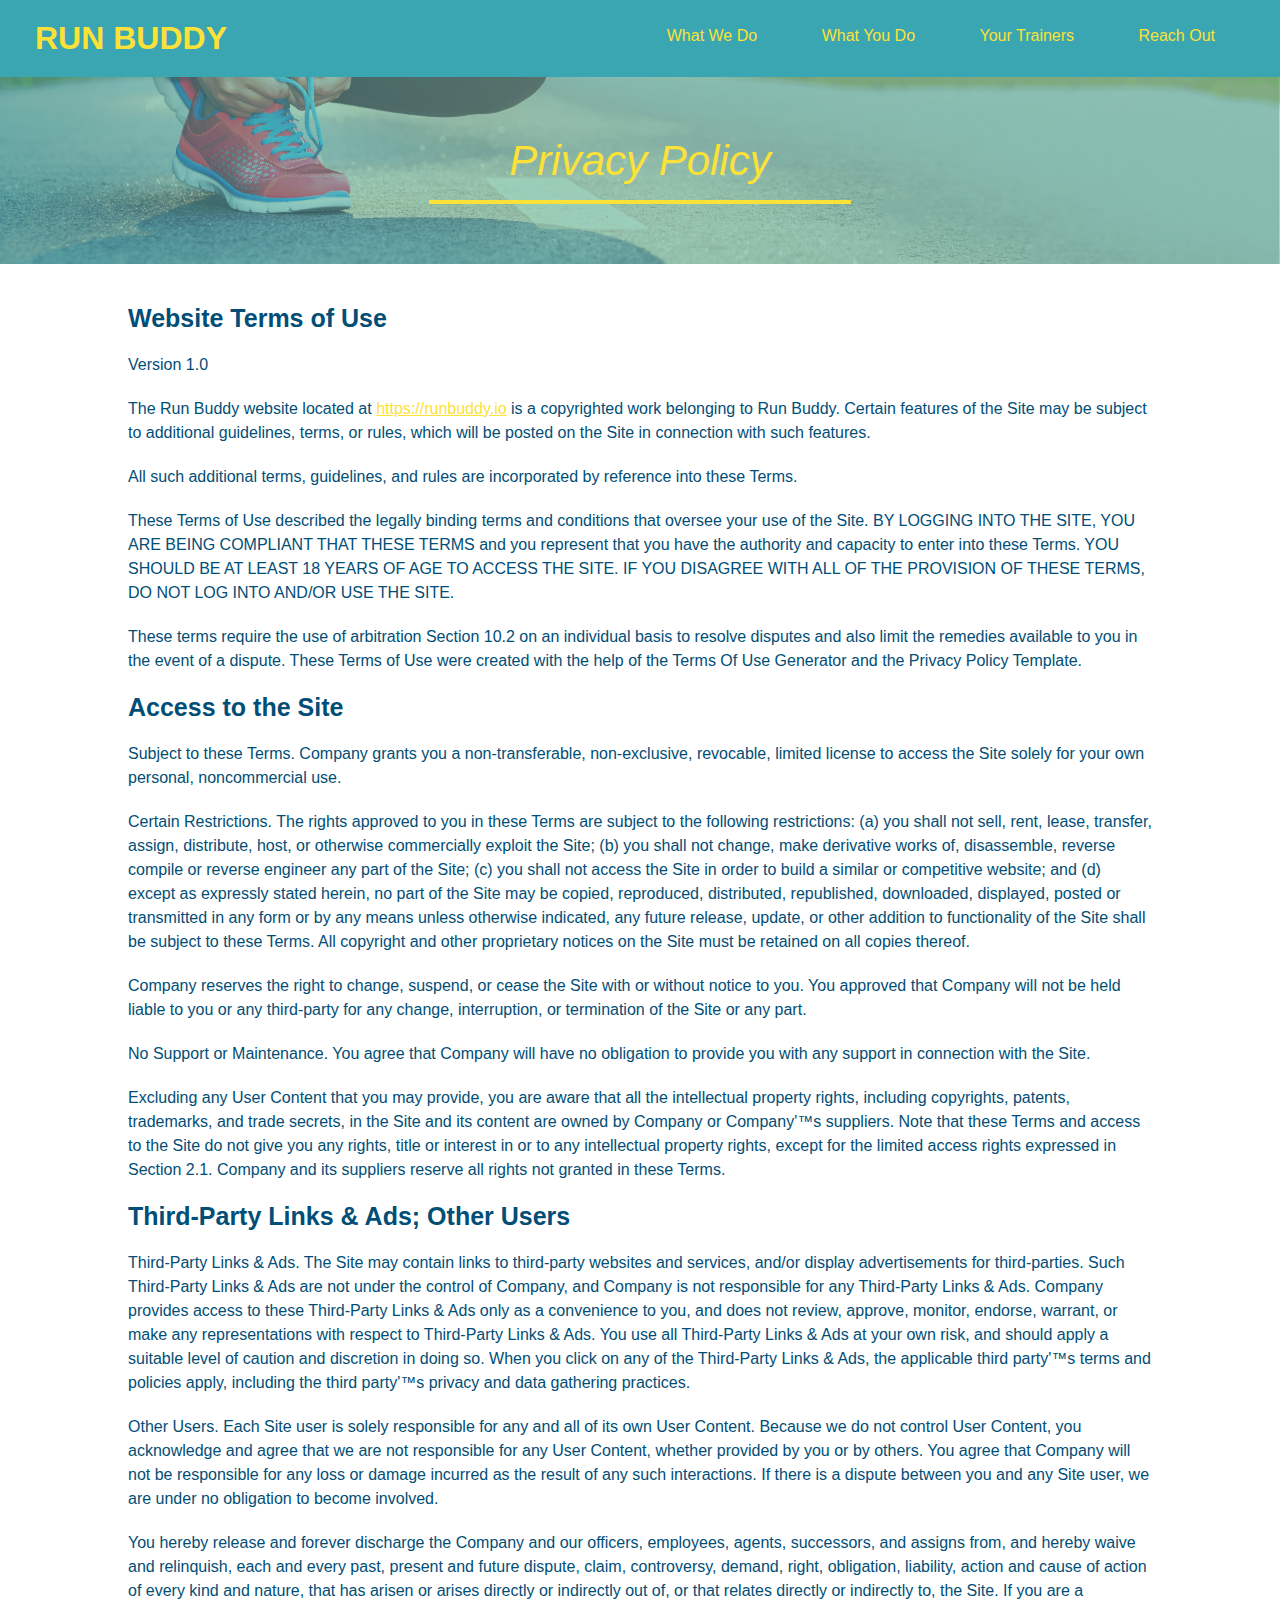
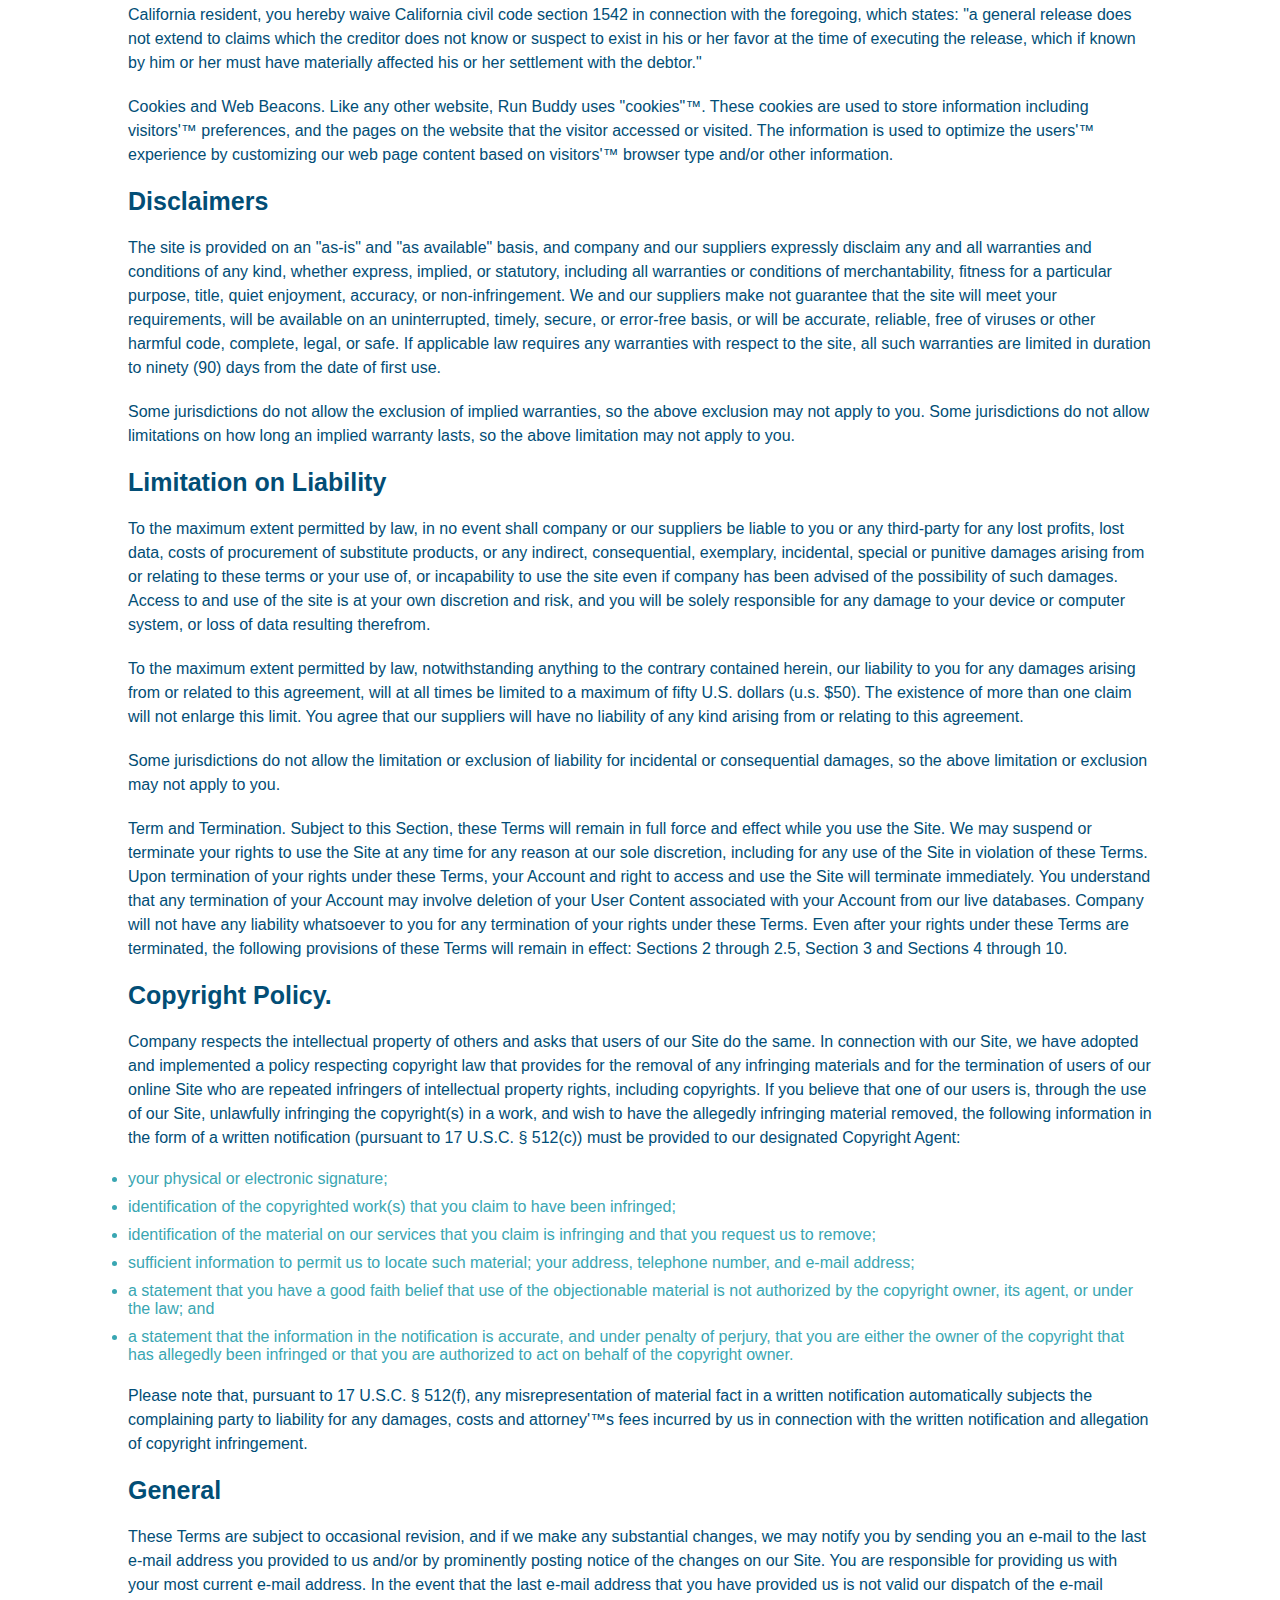
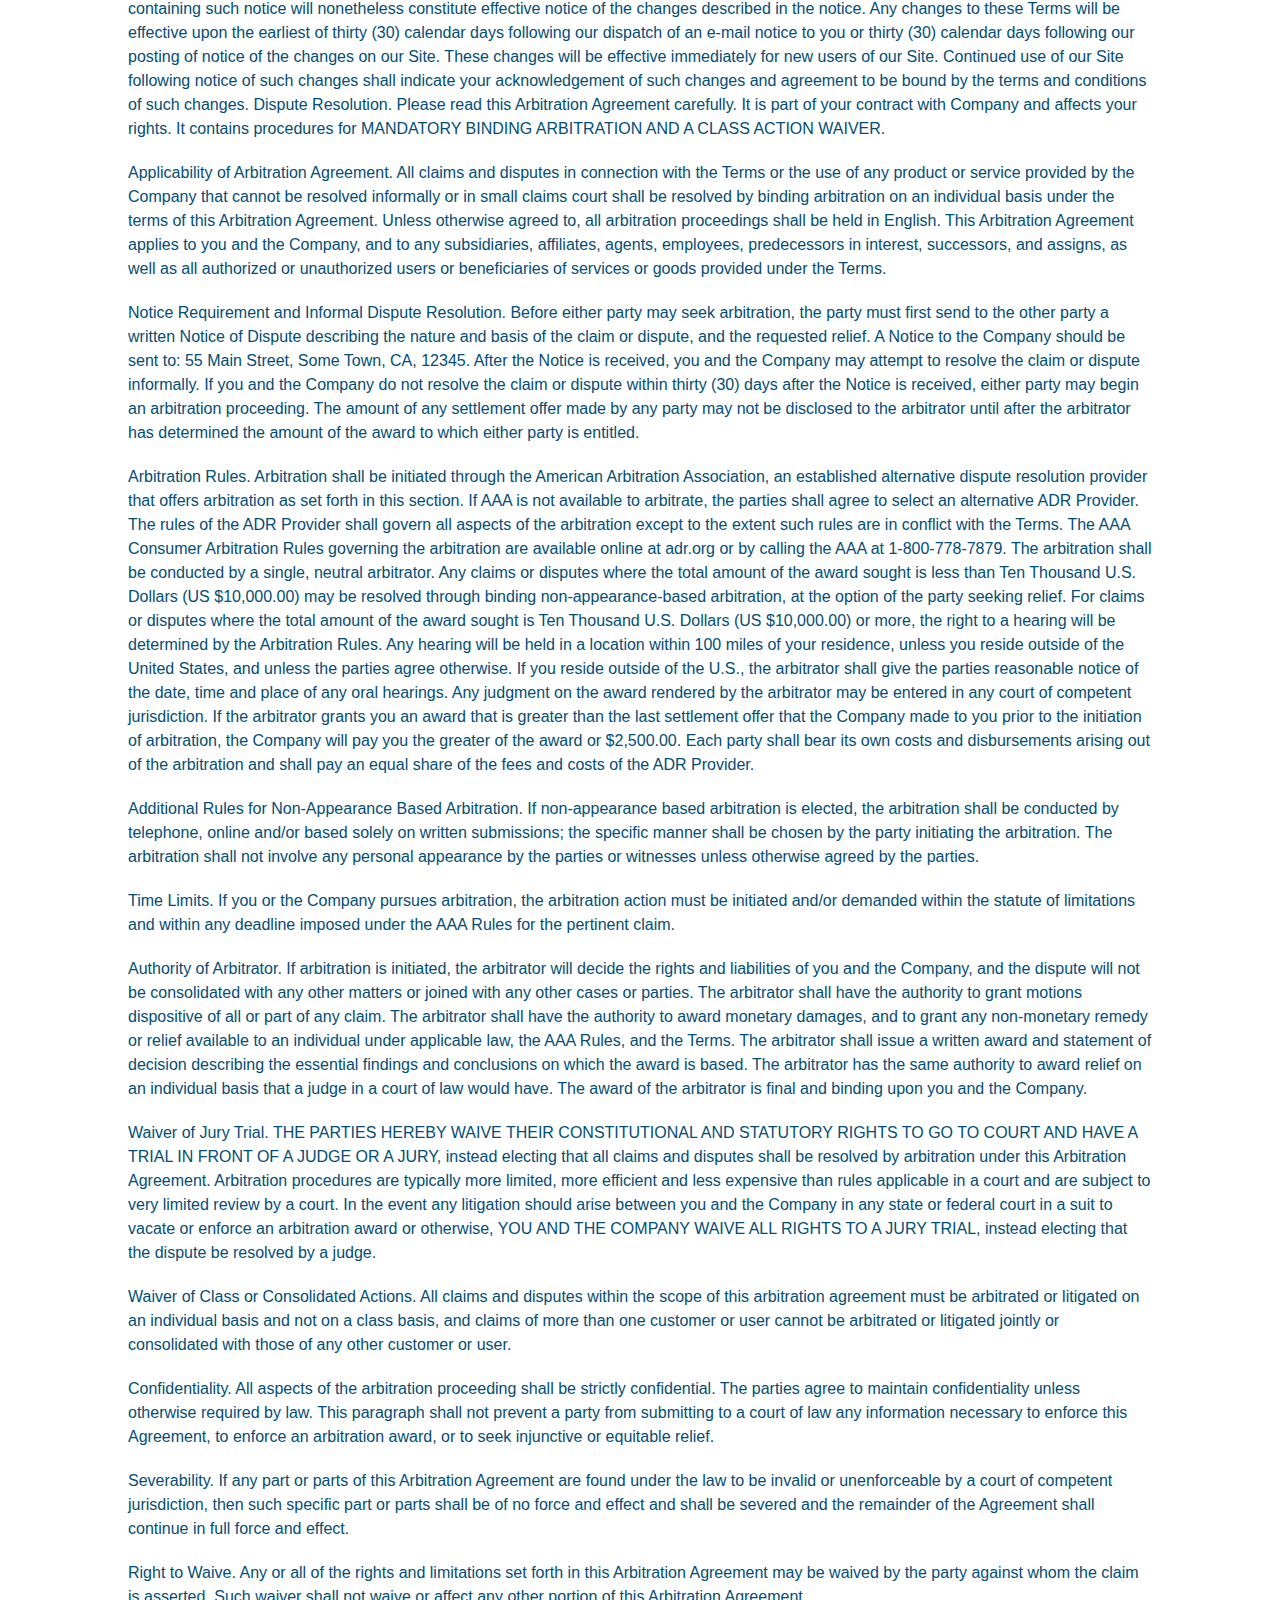
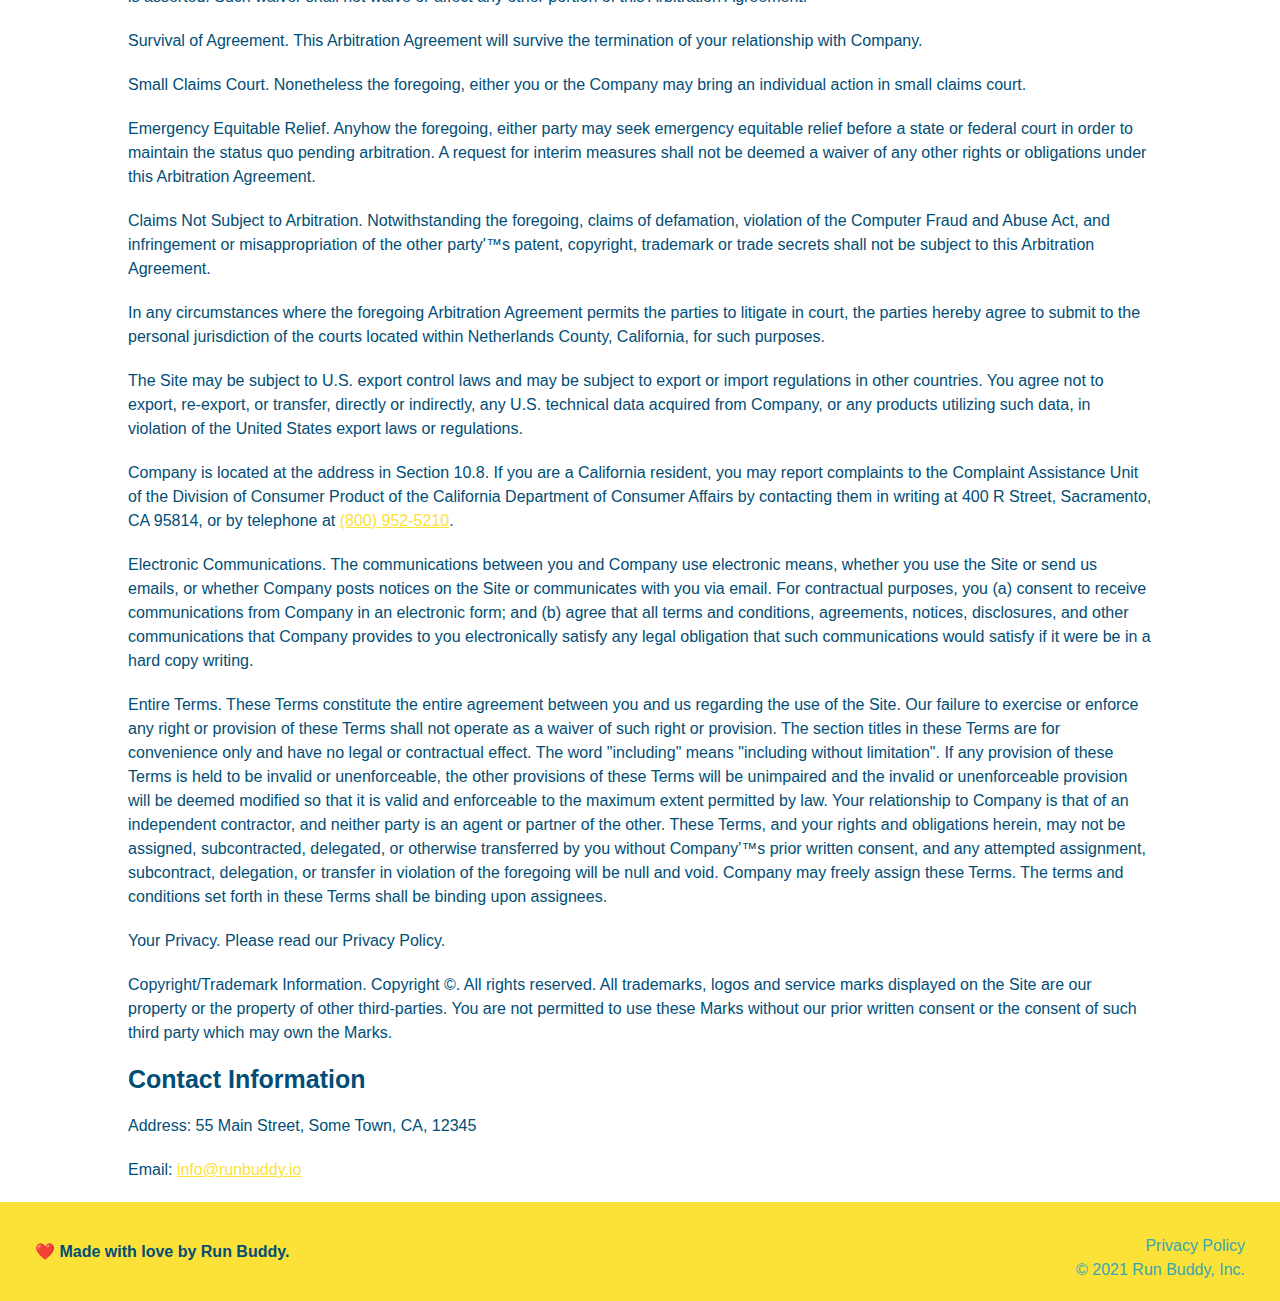
==== privacy-policy.html @ fc0b921e "finalized build" ====
<!DOCTYPE html>
<html lang="en">
<head>
    <meta charset="UTF-8">
    <meta http-equiv="X-UA-Compatible" content="IE=edge">
    <meta name="viewport" content="width=device-width, initial-scale=1.0">
    <title>Privacy Policy - Run Buddy</title>
    <link rel="stylesheet" href="./assets/css/style.css" /> 
    <link rel="stylesheet" href="./assets/css/secondary-styles.css" />        
</head>
<body>
    <!-- This is the navigation area -->
    <header>
        <h1>
            <a href="/">RUN BUDDY</a>
        </h1>
        <nav>
            <!-- This is the unordered list for links  -->
            <ul>
                <!-- This is link elements -->
                <li>
                    <!-- This is an anchor link -->
                    <a href="./index.html#what-we-do">What We Do</a>
                </li>
                <li>
                    <!-- This is an anchor link -->
                    <a href="./index.html#what-you-do">What You Do</a>
                </li>
                <li>
                    <!-- This is an anchor link -->
                    <a href="./index.html#meet-the-trainers">Your Trainers</a>
                </li>
                <li>
                    <!-- This is an anchor link -->
                    <a href="./index.html#reach-out">Reach Out</a>
                </li>
            </ul>
        </nav>
    </header>

    <!-- This is the hero area -->
    <section class="hero">
        <h2 class="page-title color-yellow">
            Privacy Policy
        </h2>
    </section>

    <!-- This is the content area -->
    <article class="secondary-content">
      <h3>
        Website Terms of Use
      </h3>

      <p>
        Version 1.0
      </p>

      <p>
        The Run Buddy website located at <a href="https://runbuddy.io">https://runbuddy.io</a> is a copyrighted work belonging to Run Buddy. Certain
        features of the Site may be subject to additional guidelines, terms, or rules, which will be posted on the Site
        in connection with such features.
      </p>

      <p>
        All such additional terms, guidelines, and rules are incorporated by reference into these Terms.
      </p>

      <p>
        These Terms of Use described the legally binding terms and conditions that oversee your use of the Site. BY
        LOGGING INTO THE SITE, YOU ARE BEING COMPLIANT THAT THESE TERMS and you represent that you have the authority
        and capacity to enter into these Terms. YOU SHOULD BE AT LEAST 18 YEARS OF AGE TO ACCESS THE SITE. IF YOU
        DISAGREE WITH ALL OF THE PROVISION OF THESE TERMS, DO NOT LOG INTO AND/OR USE THE SITE.
      </p>

      <p>
        These terms require the use of arbitration Section 10.2 on an individual basis to resolve disputes and also
        limit the remedies available to you in the event of a dispute. These Terms of Use were created with the help of
        the Terms Of Use Generator and the Privacy Policy Template.
      </p>

      <h3>
        Access to the Site
      </h3>

      <p>
        Subject to these Terms. Company grants you a non-transferable, non-exclusive, revocable, limited license to
        access the Site solely for your own personal, noncommercial use.
      </p>

      <p>
        Certain Restrictions. The rights approved to you in these Terms are subject to the following restrictions: (a)
        you shall not sell, rent, lease, transfer, assign, distribute, host, or otherwise commercially exploit the Site;
        (b) you shall not change, make derivative works of, disassemble, reverse compile or reverse engineer any part of
        the Site; (c) you shall not access the Site in order to build a similar or competitive website; and (d) except
        as expressly stated herein, no part of the Site may be copied, reproduced, distributed, republished, downloaded,
        displayed, posted or transmitted in any form or by any means unless otherwise indicated, any future release,
        update, or other addition to functionality of the Site shall be subject to these Terms. All copyright and other
        proprietary notices on the Site must be retained on all copies thereof.
      </p>

      <p>
        Company reserves the right to change, suspend, or cease the Site with or without notice to you. You approved
        that Company will not be held liable to you or any third-party for any change, interruption, or termination of
        the Site or any part.
      </p>

      <p>
        No Support or Maintenance. You agree that Company will have no obligation to provide you with any support in
        connection with the Site.
      </p>

      <p>
        Excluding any User Content that you may provide, you are aware that all the intellectual property rights,
        including copyrights, patents, trademarks, and trade secrets, in the Site and its content are owned by Company
        or Company'™s suppliers. Note that these Terms and access to the Site do not give you any rights, title or
        interest in or to any intellectual property rights, except for the limited access rights expressed in Section
        2.1. Company and its suppliers reserve all rights not granted in these Terms.
      </p>

      <h3>
        Third-Party Links & Ads; Other Users
      </h3>

      <p>
        Third-Party Links & Ads. The Site may contain links to third-party websites and services, and/or display
        advertisements for third-parties. Such Third-Party Links & Ads are not under the control of Company, and Company
        is not responsible for any Third-Party Links & Ads. Company provides access to these Third-Party Links & Ads
        only as a convenience to you, and does not review, approve, monitor, endorse, warrant, or make any
        representations with respect to Third-Party Links & Ads. You use all Third-Party Links & Ads at your own risk,
        and should apply a suitable level of caution and discretion in doing so. When you click on any of the
        Third-Party Links & Ads, the applicable third party'™s terms and policies apply, including the third party'™s
        privacy and data gathering practices.
      </p>

      <p>
        Other Users. Each Site user is solely responsible for any and all of its own User Content. Because we do not
        control User Content, you acknowledge and agree that we are not responsible for any User Content, whether
        provided by you or by others. You agree that Company will not be responsible for any loss or damage incurred as
        the result of any such interactions. If there is a dispute between you and any Site user, we are under no
        obligation to become involved.
      </p>

      <p>
        You hereby release and forever discharge the Company and our officers, employees, agents, successors, and
        assigns from, and hereby waive and relinquish, each and every past, present and future dispute, claim,
        controversy, demand, right, obligation, liability, action and cause of action of every kind and nature, that has
        arisen or arises directly or indirectly out of, or that relates directly or indirectly to, the Site. If you are
        a California resident, you hereby waive California civil code section 1542 in connection with the foregoing,
        which states: "a general release does not extend to claims which the creditor does not know or suspect to exist
        in his or her favor at the time of executing the release, which if known by him or her must have materially
        affected his or her settlement with the debtor."
      </p>

      <p>
        Cookies and Web Beacons. Like any other website, Run Buddy uses "cookies"™. These cookies are used to store
        information including visitors'™ preferences, and the pages on the website that the visitor accessed or visited.
        The information is used to optimize the users'™ experience by customizing our web page content based on visitors'™
        browser type and/or other information.
      </p>

      <h3>
        Disclaimers
      </h3>

      <p>
        The site is provided on an "as-is" and "as available" basis, and company and our suppliers expressly disclaim
        any and all warranties and conditions of any kind, whether express, implied, or statutory, including all
        warranties or conditions of merchantability, fitness for a particular purpose, title, quiet enjoyment, accuracy,
        or non-infringement. We and our suppliers make not guarantee that the site will meet your requirements, will be
        available on an uninterrupted, timely, secure, or error-free basis, or will be accurate, reliable, free of
        viruses or other harmful code, complete, legal, or safe. If applicable law requires any warranties with respect
        to the site, all such warranties are limited in duration to ninety (90) days from the date of first use.
      </p>

      <p>
        Some jurisdictions do not allow the exclusion of implied warranties, so the above exclusion may not apply to
        you. Some jurisdictions do not allow limitations on how long an implied warranty lasts, so the above limitation
        may not apply to you.
      </p>

      <h3>
        Limitation on Liability
      </h3>

      <p>
        To the maximum extent permitted by law, in no event shall company or our suppliers be liable to you or any
        third-party for any lost profits, lost data, costs of procurement of substitute products, or any indirect,
        consequential, exemplary, incidental, special or punitive damages arising from or relating to these terms or
        your use of, or incapability to use the site even if company has been advised of the possibility of such
        damages. Access to and use of the site is at your own discretion and risk, and you will be solely responsible
        for any damage to your device or computer system, or loss of data resulting therefrom.
      </p>

      <p>
        To the maximum extent permitted by law, notwithstanding anything to the contrary contained herein, our liability
        to you for any damages arising from or related to this agreement, will at all times be limited to a maximum of
        fifty U.S. dollars (u.s. $50). The existence of more than one claim will not enlarge this limit. You agree that
        our suppliers will have no liability of any kind arising from or relating to this agreement.
      </p>

      <p>
        Some jurisdictions do not allow the limitation or exclusion of liability for incidental or consequential
        damages, so the above limitation or exclusion may not apply to you.
      </p>

      <p>
        Term and Termination. Subject to this Section, these Terms will remain in full force and effect while you use
        the Site. We may suspend or terminate your rights to use the Site at any time for any reason at our sole
        discretion, including for any use of the Site in violation of these Terms. Upon termination of your rights under
        these Terms, your Account and right to access and use the Site will terminate immediately. You understand that
        any termination of your Account may involve deletion of your User Content associated with your Account from our
        live databases. Company will not have any liability whatsoever to you for any termination of your rights under
        these Terms. Even after your rights under these Terms are terminated, the following provisions of these Terms
        will remain in effect: Sections 2 through 2.5, Section 3 and Sections 4 through 10.
      </p>

      <h3>
        Copyright Policy.
      </h3>

      <p>
        Company respects the intellectual property of others and asks that users of our Site do the same. In connection
        with our Site, we have adopted and implemented a policy respecting copyright law that provides for the removal
        of any infringing materials and for the termination of users of our online Site who are repeated infringers of
        intellectual property rights, including copyrights. If you believe that one of our users is, through the use of
        our Site, unlawfully infringing the copyright(s) in a work, and wish to have the allegedly infringing material
        removed, the following information in the form of a written notification (pursuant to 17 U.S.C. § 512(c)) must
        be provided to our designated Copyright Agent:
      </p>

      <ul>
        <li>
          your physical or electronic signature;
        </li>
        <li>
          identification of the copyrighted work(s) that you claim to have been infringed;
        </li>
        <li>
          identification of the material on our services that you claim is infringing and that you request us to remove;
        </li>
        <li>
          sufficient information to permit us to locate such material; your address, telephone number, and e-mail
          address;
        </li>
        <li>
          a statement that you have a good faith belief that use of the objectionable material is not authorized by the
          copyright owner, its agent, or under the law; and
        </li>
        <li>
          a statement that the information in the notification is accurate, and under penalty of perjury, that you are
          either the owner of the copyright that has allegedly been infringed or that you are authorized to act on
          behalf of the copyright owner.
        </li>
      </ul>

      <p>
        Please note that, pursuant to 17 U.S.C. § 512(f), any misrepresentation of material fact in a written
        notification automatically subjects the complaining party to liability for any damages, costs and attorney'™s
        fees incurred by us in connection with the written notification and allegation of copyright infringement.
      </p>

      <h3>
        General
      </h3>

      <p>
        These Terms are subject to occasional revision, and if we make any substantial changes, we may notify you by
        sending you an e-mail to the last e-mail address you provided to us and/or by prominently posting notice of the
        changes on our Site. You are responsible for providing us with your most current e-mail address. In the event
        that the last e-mail address that you have provided us is not valid our dispatch of the e-mail containing such
        notice will nonetheless constitute effective notice of the changes described in the notice. Any changes to these
        Terms will be effective upon the earliest of thirty (30) calendar days following our dispatch of an e-mail
        notice to you or thirty (30) calendar days following our posting of notice of the changes on our Site. These
        changes will be effective immediately for new users of our Site. Continued use of our Site following notice of
        such changes shall indicate your acknowledgement of such changes and agreement to be bound by the terms and
        conditions of such changes. Dispute Resolution. Please read this Arbitration Agreement carefully. It is part of
        your contract with Company and affects your rights. It contains procedures for MANDATORY BINDING ARBITRATION AND
        A CLASS ACTION WAIVER.
      </p>

      <p>
        Applicability of Arbitration Agreement. All claims and disputes in connection with the Terms or the use of any
        product or service provided by the Company that cannot be resolved informally or in small claims court shall be
        resolved by binding arbitration on an individual basis under the terms of this Arbitration Agreement. Unless
        otherwise agreed to, all arbitration proceedings shall be held in English. This Arbitration Agreement applies to
        you and the Company, and to any subsidiaries, affiliates, agents, employees, predecessors in interest,
        successors, and assigns, as well as all authorized or unauthorized users or beneficiaries of services or goods
        provided under the Terms.
      </p>

      <p>
        Notice Requirement and Informal Dispute Resolution. Before either party may seek arbitration, the party must
        first send to the other party a written Notice of Dispute describing the nature and basis of the claim or
        dispute, and the requested relief. A Notice to the Company should be sent to: 55 Main Street, Some Town, CA,
        12345. After the Notice is received, you and the Company may attempt to resolve the claim or dispute informally.
        If you and the Company do not resolve the claim or dispute within thirty (30) days after the Notice is received,
        either party may begin an arbitration proceeding. The amount of any settlement offer made by any party may not
        be disclosed to the arbitrator until after the arbitrator has determined the amount of the award to which either
        party is entitled.
      </p>

      <p>
        Arbitration Rules. Arbitration shall be initiated through the American Arbitration Association, an established
        alternative dispute resolution provider that offers arbitration as set forth in this section. If AAA is not
        available to arbitrate, the parties shall agree to select an alternative ADR Provider. The rules of the ADR
        Provider shall govern all aspects of the arbitration except to the extent such rules are in conflict with the
        Terms. The AAA Consumer Arbitration Rules governing the arbitration are available online at adr.org or by
        calling the AAA at 1-800-778-7879. The arbitration shall be conducted by a single, neutral arbitrator. Any
        claims or disputes where the total amount of the award sought is less than Ten Thousand U.S. Dollars (US
        $10,000.00) may be resolved through binding non-appearance-based arbitration, at the option of the party seeking
        relief. For claims or disputes where the total amount of the award sought is Ten Thousand U.S. Dollars (US
        $10,000.00) or more, the right to a hearing will be determined by the Arbitration Rules. Any hearing will be
        held in a location within 100 miles of your residence, unless you reside outside of the United States, and
        unless the parties agree otherwise. If you reside outside of the U.S., the arbitrator shall give the parties
        reasonable notice of the date, time and place of any oral hearings. Any judgment on the award rendered by the
        arbitrator may be entered in any court of competent jurisdiction. If the arbitrator grants you an award that is
        greater than the last settlement offer that the Company made to you prior to the initiation of arbitration, the
        Company will pay you the greater of the award or $2,500.00. Each party shall bear its own costs and
        disbursements arising out of the arbitration and shall pay an equal share of the fees and costs of the ADR
        Provider.
      </p>

      <p>
        Additional Rules for Non-Appearance Based Arbitration. If non-appearance based arbitration is elected, the
        arbitration shall be conducted by telephone, online and/or based solely on written submissions; the specific
        manner shall be chosen by the party initiating the arbitration. The arbitration shall not involve any personal
        appearance by the parties or witnesses unless otherwise agreed by the parties.
      </p>

      <p>
        Time Limits. If you or the Company pursues arbitration, the arbitration action must be initiated and/or demanded
        within the statute of limitations and within any deadline imposed under the AAA Rules for the pertinent claim.
      </p>

      <p>
        Authority of Arbitrator. If arbitration is initiated, the arbitrator will decide the rights and liabilities of
        you and the Company, and the dispute will not be consolidated with any other matters or joined with any other
        cases or parties. The arbitrator shall have the authority to grant motions dispositive of all or part of any
        claim. The arbitrator shall have the authority to award monetary damages, and to grant any non-monetary remedy
        or relief available to an individual under applicable law, the AAA Rules, and the Terms. The arbitrator shall
        issue a written award and statement of decision describing the essential findings and conclusions on which the
        award is based. The arbitrator has the same authority to award relief on an individual basis that a judge in a
        court of law would have. The award of the arbitrator is final and binding upon you and the Company.
      </p>

      <p>
        Waiver of Jury Trial. THE PARTIES HEREBY WAIVE THEIR CONSTITUTIONAL AND STATUTORY RIGHTS TO GO TO COURT AND HAVE
        A TRIAL IN FRONT OF A JUDGE OR A JURY, instead electing that all claims and disputes shall be resolved by
        arbitration under this Arbitration Agreement. Arbitration procedures are typically more limited, more efficient
        and less expensive than rules applicable in a court and are subject to very limited review by a court. In the
        event any litigation should arise between you and the Company in any state or federal court in a suit to vacate
        or enforce an arbitration award or otherwise, YOU AND THE COMPANY WAIVE ALL RIGHTS TO A JURY TRIAL, instead
        electing that the dispute be resolved by a judge.
      </p>

      <p>
        Waiver of Class or Consolidated Actions. All claims and disputes within the scope of this arbitration agreement
        must be arbitrated or litigated on an individual basis and not on a class basis, and claims of more than one
        customer or user cannot be arbitrated or litigated jointly or consolidated with those of any other customer or
        user.
      </p>

      <p>
        Confidentiality. All aspects of the arbitration proceeding shall be strictly confidential. The parties agree to
        maintain confidentiality unless otherwise required by law. This paragraph shall not prevent a party from
        submitting to a court of law any information necessary to enforce this Agreement, to enforce an arbitration
        award, or to seek injunctive or equitable relief.
      </p>

      <p>
        Severability. If any part or parts of this Arbitration Agreement are found under the law to be invalid or
        unenforceable by a court of competent jurisdiction, then such specific part or parts shall be of no force and
        effect and shall be severed and the remainder of the Agreement shall continue in full force and effect.
      </p>

      <p>
        Right to Waive. Any or all of the rights and limitations set forth in this Arbitration Agreement may be waived
        by the party against whom the claim is asserted. Such waiver shall not waive or affect any other portion of this
        Arbitration Agreement.
      </p>

      <p>
        Survival of Agreement. This Arbitration Agreement will survive the termination of your relationship with
        Company.
      </p>

      <p>
        Small Claims Court. Nonetheless the foregoing, either you or the Company may bring an individual action in small
        claims court.
      </p>

      <p>
        Emergency Equitable Relief. Anyhow the foregoing, either party may seek emergency equitable relief before a
        state or federal court in order to maintain the status quo pending arbitration. A request for interim measures
        shall not be deemed a waiver of any other rights or obligations under this Arbitration Agreement.
      </p>

      <p>
        Claims Not Subject to Arbitration. Notwithstanding the foregoing, claims of defamation, violation of the
        Computer Fraud and Abuse Act, and infringement or misappropriation of the other party'™s patent, copyright,
        trademark or trade secrets shall not be subject to this Arbitration Agreement.
      </p>

      <p>
        In any circumstances where the foregoing Arbitration Agreement permits the parties to litigate in court, the
        parties hereby agree to submit to the personal jurisdiction of the courts located within Netherlands County,
        California, for such purposes.
      </p>

      <p>
        The Site may be subject to U.S. export control laws and may be subject to export or import regulations in other
        countries. You agree not to export, re-export, or transfer, directly or indirectly, any U.S. technical data
        acquired from Company, or any products utilizing such data, in violation of the United States export laws or
        regulations.
      </p>

      <p>
        Company is located at the address in Section 10.8. If you are a California resident, you may report complaints
        to the Complaint Assistance Unit of the Division of Consumer Product of the California Department of Consumer
        Affairs by contacting them in writing at 400 R Street, Sacramento, CA 95814, or by telephone at <a href="tel:+1800-952-5210">(800) 952-5210</a>.
      </p>

      <p>
        Electronic Communications. The communications between you and Company use electronic means, whether you use the
        Site or send us emails, or whether Company posts notices on the Site or communicates with you via email. For
        contractual purposes, you (a) consent to receive communications from Company in an electronic form; and (b)
        agree that all terms and conditions, agreements, notices, disclosures, and other communications that Company
        provides to you electronically satisfy any legal obligation that such communications would satisfy if it were be
        in a hard copy writing.
      </p>

      <p>
        Entire Terms. These Terms constitute the entire agreement between you and us regarding the use of the Site. Our
        failure to exercise or enforce any right or provision of these Terms shall not operate as a waiver of such right
        or provision. The section titles in these Terms are for convenience only and have no legal or contractual
        effect. The word "including" means "including without limitation". If any provision of these Terms is held to be
        invalid or unenforceable, the other provisions of these Terms will be unimpaired and the invalid or
        unenforceable provision will be deemed modified so that it is valid and enforceable to the maximum extent
        permitted by law. Your relationship to Company is that of an independent contractor, and neither party is an
        agent or partner of the other. These Terms, and your rights and obligations herein, may not be assigned,
        subcontracted, delegated, or otherwise transferred by you without Company'™s prior written consent, and any
        attempted assignment, subcontract, delegation, or transfer in violation of the foregoing will be null and void.
        Company may freely assign these Terms. The terms and conditions set forth in these Terms shall be binding upon
        assignees.
      </p>

      <p>
        Your Privacy. Please read our Privacy Policy.
      </p>

      <p>
        Copyright/Trademark Information. Copyright ©. All rights reserved. All trademarks, logos and service marks
        displayed on the Site are our property or the property of other third-parties. You are not permitted to use
        these Marks without our prior written consent or the consent of such third party which may own the Marks.
      </p>

      <h3>
        Contact Information
      </h3>

      <p>
        Address: 55 Main Street, Some Town, CA, 12345
      </p>

      <p>
        Email: <a href="mailto:info@runbuddy.io">info@runbuddy.io</a>
      </p>
    </article>

    <!-- This is the footer area -->
    <footer>
        <h2>❤️ Made with love by Run Buddy.</h2>
        <div>
            Privacy Policy<br/>
            &copy; 2021 Run Buddy, Inc.
        </div>
    </footer>
</body>
</html>
---- assets/css/style.css ----
/* CSS file created by Anthony Hall */

/* Reset browser variations */
/* Add a universal selector */
* {
    margin: 0;
    padding: 0;
    box-sizing: border-box;
}

/* Global styles */
body {
    color: #39A6B2;
    font-family: Helvetica, Arial, sans-serif;
}

/* Utility classes */
.text-left {
    text-align: left;
}
  
.text-right {
    text-align: right;
}

.color-blue {
    color: #024E76;
}

.color-yellow {
    color: #FCE138;
}

a {
    color: #FCE138;
}

section {
    padding: 60px;
}

/* Define all header styles */
header {
    padding: 20px 35px;
    background-color: #39A6B2;
}

/* Define the h1 element inside the header */
header h1 {
    display: inline;
    font-weight: 700;
    font-size: 2rem;
    color: #FCE138;
    margin: 0;
}

/* Define the a element */
header a {
    color: #FCE138;
    text-decoration: none;
}

/* Define hover pseudo class on a element */
header a:hover {
    text-decoration: underline;
    opacity: .5;
}

/* Define the header area */
header nav {
    float: right;
    margin: 7px 0;
}

/* Override the ul li elements */
header nav ul li {
    display: inline;
}

/* Define the a element in the nav */
header nav ul li a {
    margin: 0 30px;
    font-weight: 200;
    font-size: 1rem;
}

/* Define all footer styles */
footer {
    width: 100%;
    background-color: #FCE138;
    padding: 40px 35px;
}

/* Define the h2 element in the footer */
footer h2 {
    display: inline;
    font-size: 1rem;
    color: #024E76;
    margin: 0;
}

/* Define the div element in the footer */
/* Add a negative margin to help vertical alignment  */
footer div {
    float: right;
    line-height: 1.5;
    text-align: right;
    margin-top: -8px;
}

/* Define the a element in the footer */
footer a {
    color: #024E76;
}

/* Define custom hero styling */
.hero {
    background-image: url("../images/hero-bg.jpg");
    height: 600px;
    background-size: cover;
    background-position: center;
    position: relative;
}

.hero-form {
    border: 3px #024E76 solid;
    background-color: #FCE138;
    color: #024E76;
    padding: 20px;
    width: 500px;
    position: absolute;
    bottom: 120px;
    right: 140px;
}

.hero-form h3 {
    margin: 0;   
    font-size: 1.25rem;
}

.hero-form p {
    margin: 5px 0 15px 0;
    line-height: 1.25;
}

/* Define the form input style */
.form-input {
    border: 1px #024E76 solid;
    display: block;
    padding: 7px 15px;
    font-size: .85rem;
    color: #024E76;
    width: 100%;
    margin-bottom: 15px;
}

.hero-form label {
    margin: 0 5px;
}

/* Fix the p element not adjusted by the margin above */
.hero-form p:nth-last-child(3) {
    padding-left: 5px;
}

/* Define the button style */
.hero-form button {
    border: 0;
    background-color: #024E76;
    color: #FCE138;
    font-size: .85rem;
    padding: 10px 20px;
}

/* Define styles for What We Do */
.intro {
    text-align: center;
}

.intro p {
    margin: 0 auto;
    line-height: 1.7;
    color: #39A6B2;
    width: 80%;
    font-size: 1rem; 
}

/* Define the styles for the What You Do section */
.steps {
    text-align: center;
    background-color: #FCE138;
}

.steps div {
    margin-bottom: 80px;
}

.steps img {
    width: 15%;
    margin: 10px 0;
}

.steps h3 {
    color: #024E76;
    font-size: 1.50rem;
} 

.steps span {
    font-size: 1.30rem;
}

.steps p {
    color: #39A6B2;
    font-size: 1rem; 
}

/* Define the section title */
.section-title {
    display: inline-block;
    font-size: 2.5rem;
    margin-bottom: 35px;
    padding: 0 100px 20px 100px;
}

/* Define the border bottom (hrs) */
.primary-border {
    border-bottom: 3px #FCE138 solid;
}

.secondary-border {
    border-bottom: 3px #39A6B2 solid;
}

/* Define the trainer styles */
.trainers {
    text-align: center;
}

.trainer {
    width: 900px;
    color: #FCE138;
    background-color: #024E76;
    margin: 0 auto 30px auto;
    overflow: auto;
}

.trainer img {
    width: 35%;
    float: left;
}

.trainer-bio {
    padding: 35px;
    float: left;
    width: 65%;
}

.trainer-bio h3 {
    font-size: 1.5rem;
    margin: 8px 0;
}

.trainer-bio h4 {
    font-weight: 200;
    font-size: 1.25rem;
    margin-bottom: 16px;
}

.trainer-bio p {
    font-size: 1rem;
    line-height: 1.3;
}

/* Define the styles for the Reach Out area */
.contact {
    text-align: center;
    background-color: #024E76;
} 

.contact-info iframe {
    border: 0;
    width: 400px;
    height: 400px;
}

.contact-info div {
    display: inline-block;
    color: #fff;
    text-align: left;
    vertical-align: top;
    width: 410px;
    margin: 30px 0 0 60px;
}

.contact-info h3 {
    font-size: 1.5rem;
}

.contact-info p, .contact-info address {
    margin: 20px 0;
    line-height: 1.5;
    font-size: 1rem;
    font-style: normal;
}
---- assets/css/secondary-styles.css ----
/* Define the styles for the Privacy hero area */
.hero {
    background-position: bottom;
    height: auto;
    text-align: center;
    margin-bottom: 40px;
}

.hero h2 {
    font-weight: normal;
    font-size: 42px;
    font-style: italic;
}

.hero .page-title {
    display: inline-block;
    border-bottom: 4px solid #FCE138;
    padding: 0 80px 15px 80px;
}

/* Define the styles for the Privacy secondary styles */
.secondary-content {
    width: 80%;
    margin: 0 auto;
    color: #024E76;
}

.secondary-content h3 {
    font-size: 25px;
    margin: 20px 0;
}

.secondary-content p {
    font-size: 16px;
    line-height: 1.5;
    margin: 20px 0;
}

/* Define the styles for the unordered lists */
ul {
    color: #39A6B2;
}

li {
    color: #39A6B2;
    margin: 10px 0;
}

a:hover {
    opacity: .5;
    text-decoration: none;
}
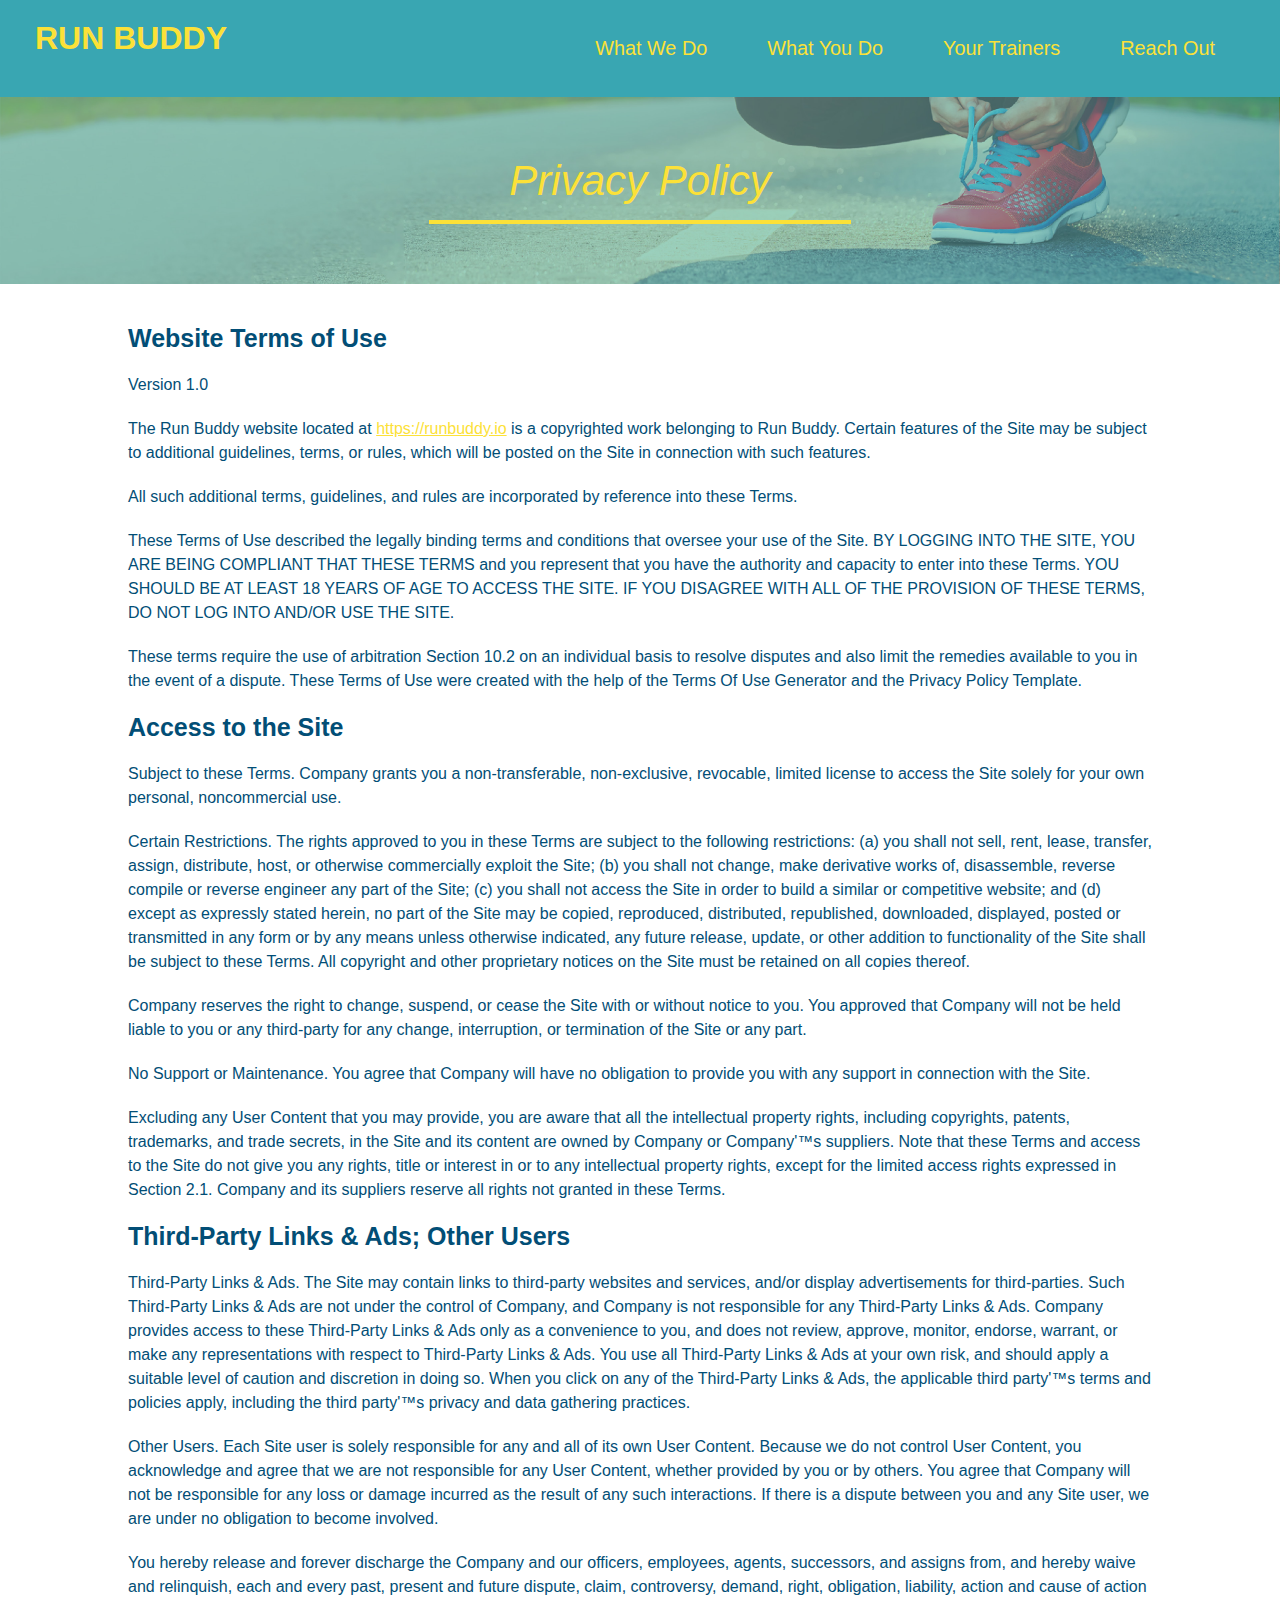
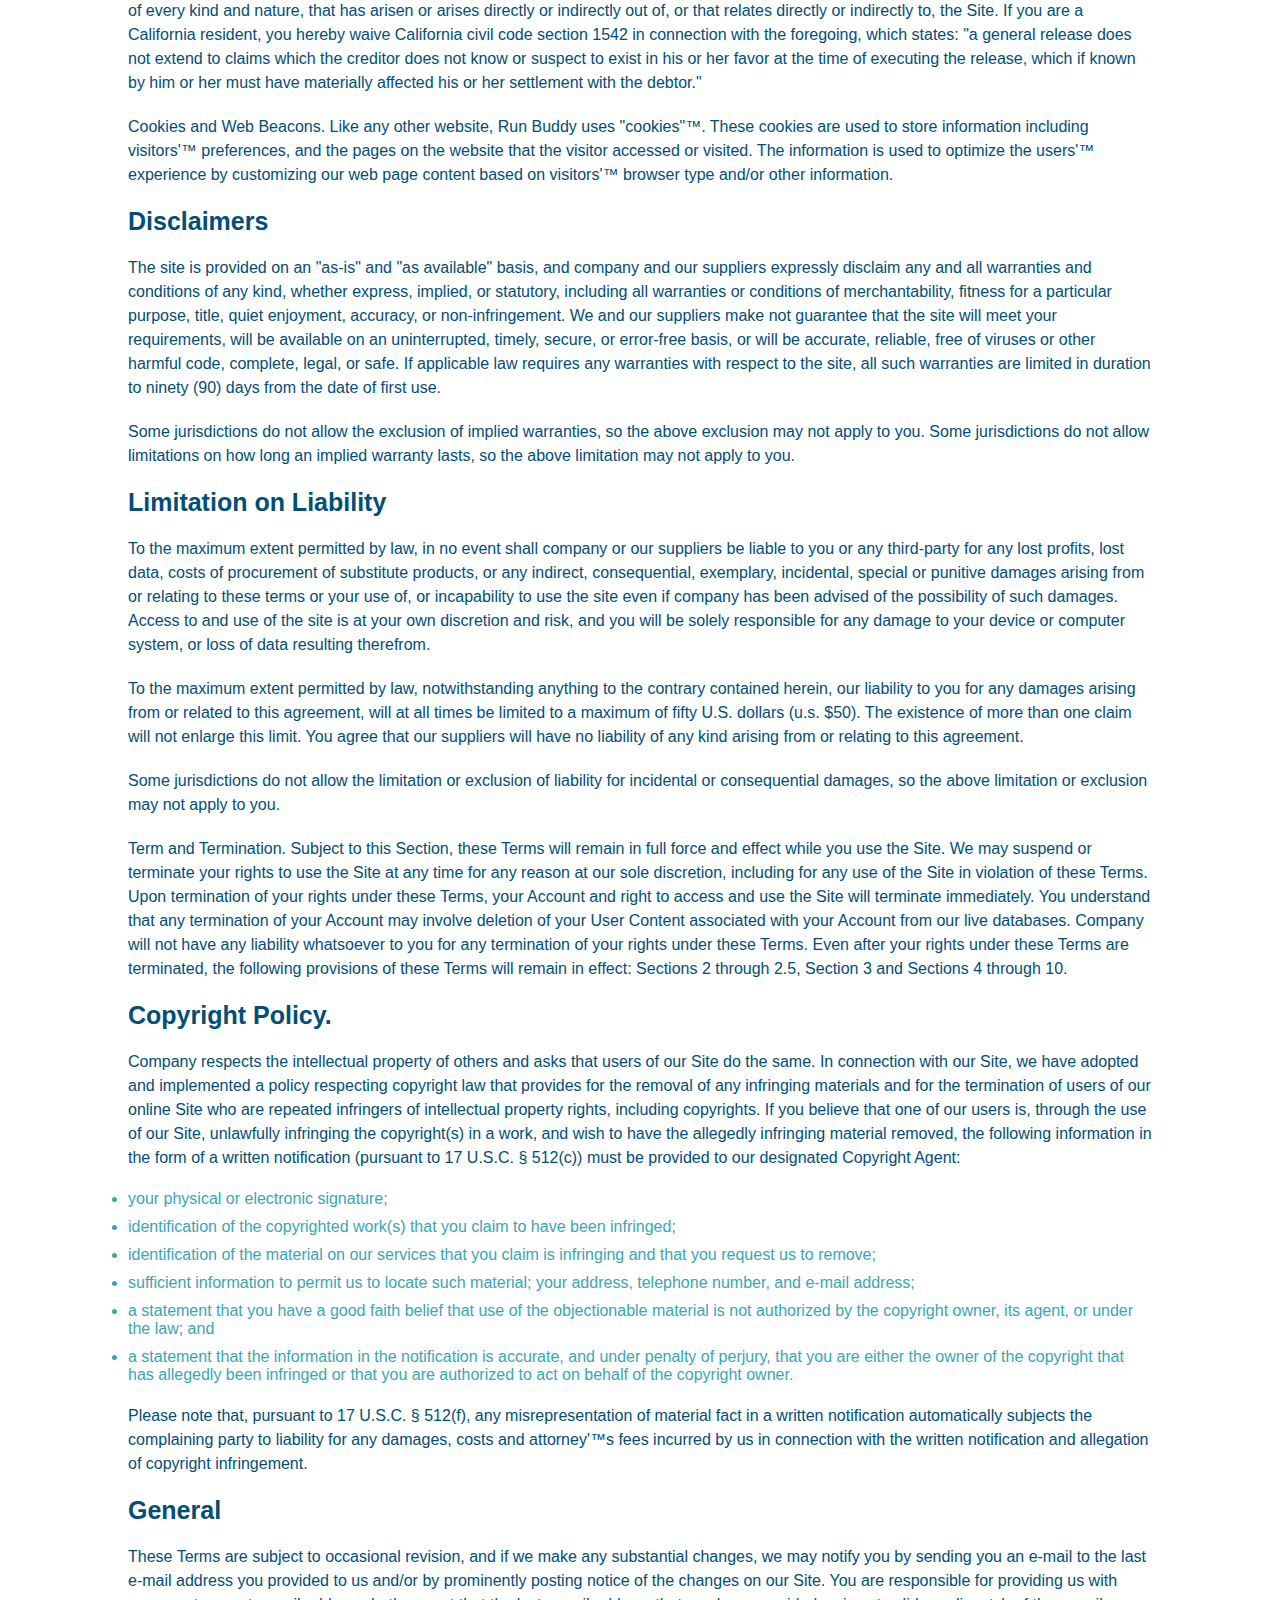
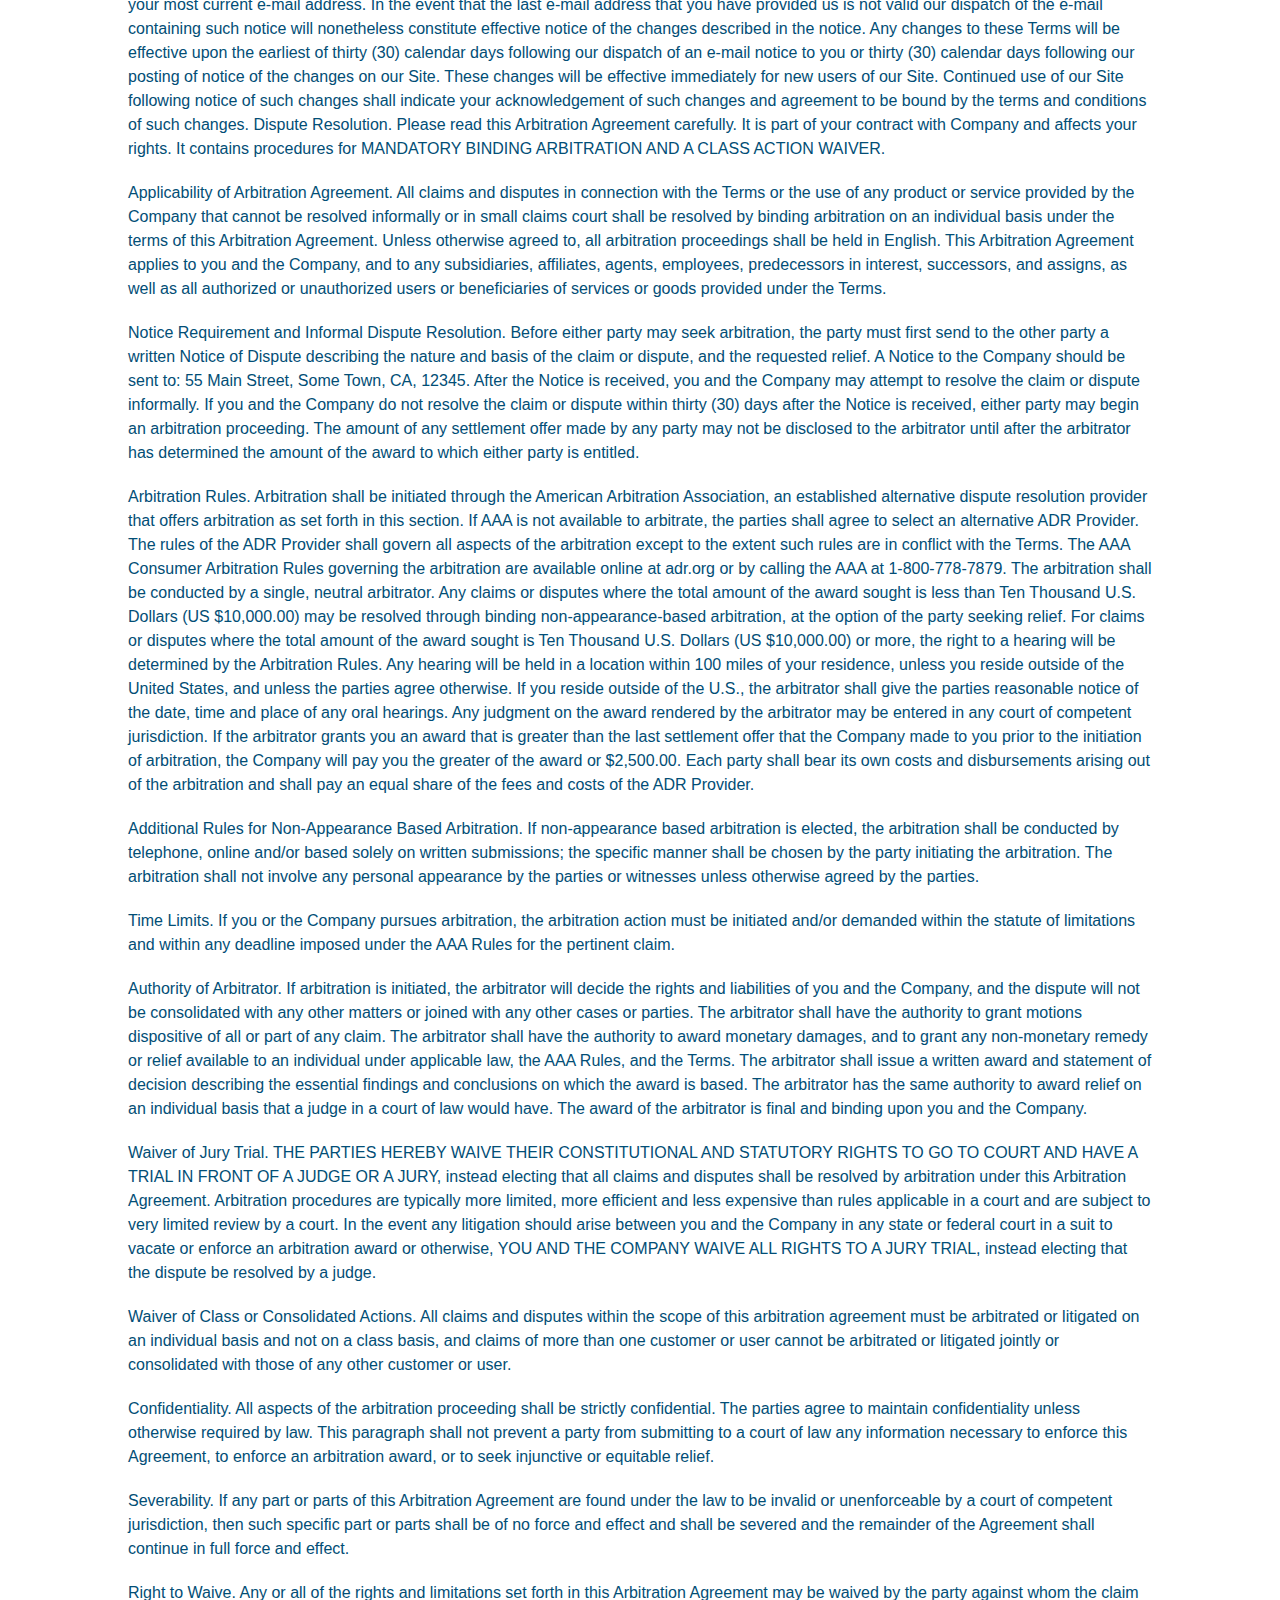
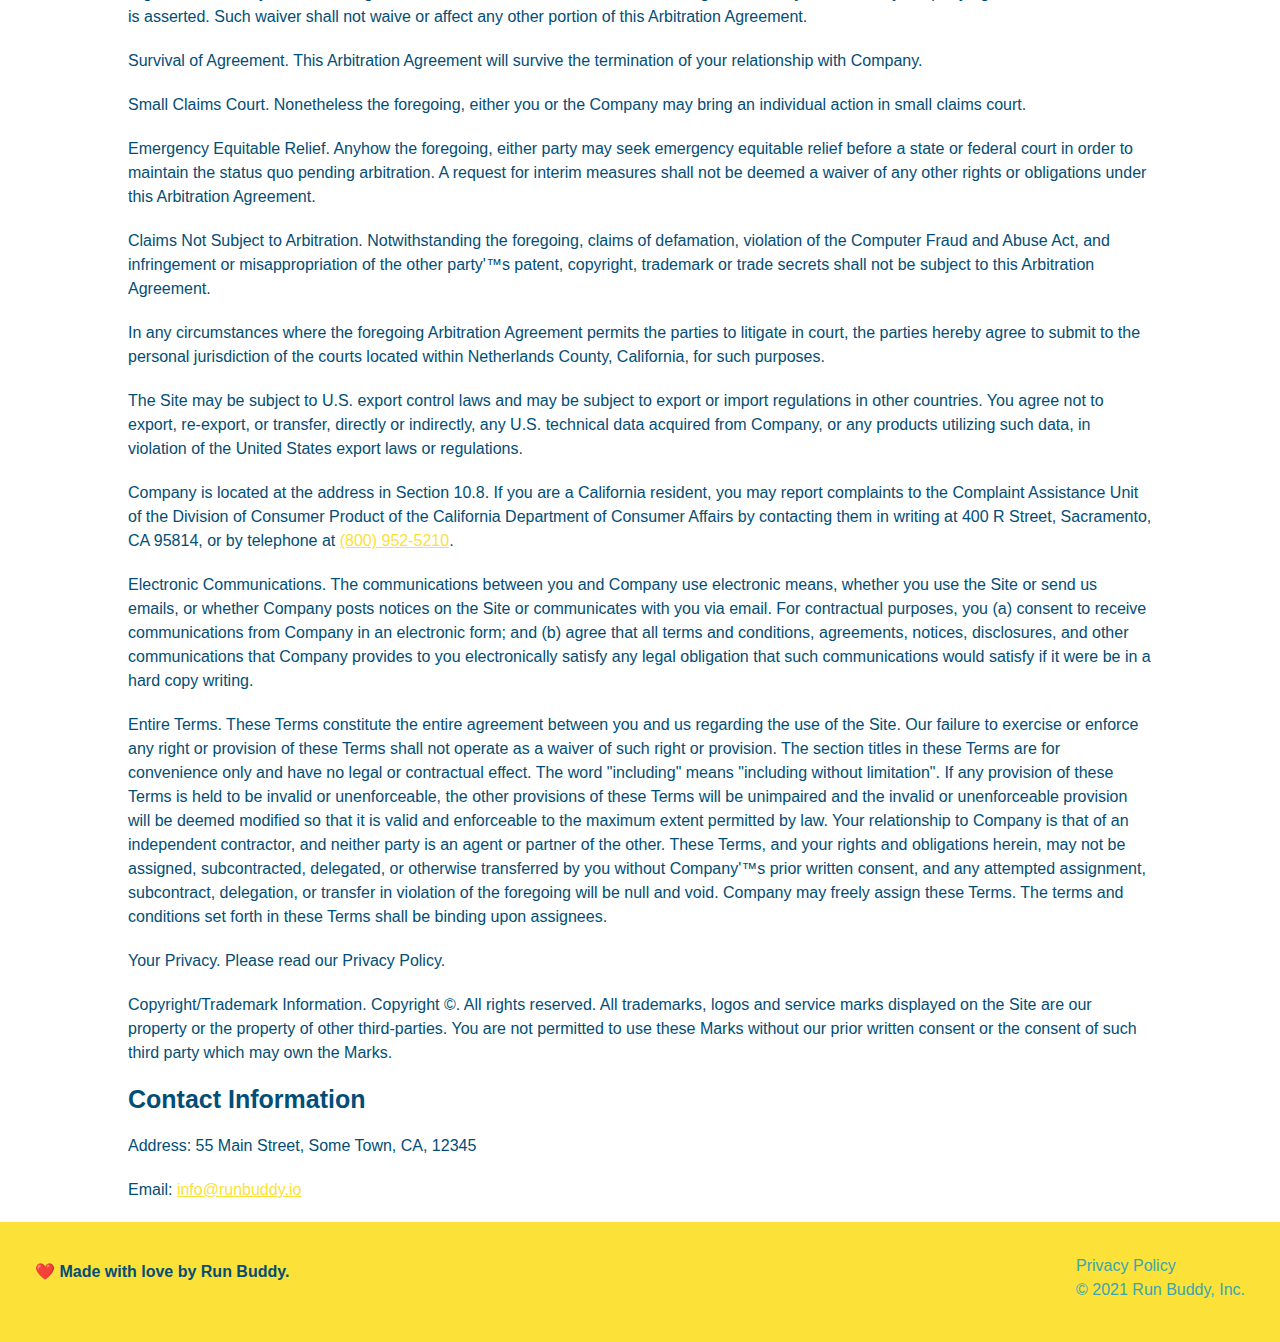
==== commit 8009c8d1: "Updates to page" ====
--- a/privacy-policy.html
+++ b/privacy-policy.html
@@ -3,7 +3,7 @@
 <head>
     <meta charset="UTF-8">
     <meta http-equiv="X-UA-Compatible" content="IE=edge">
-    <meta name="viewport" content="width=device-width, initial-scale=1.0">
+    <meta name="viewport" content="width=device-width, initial-scale=1.0" />
     <title>Privacy Policy - Run Buddy</title>
     <link rel="stylesheet" href="./assets/css/style.css" /> 
     <link rel="stylesheet" href="./assets/css/secondary-styles.css" />        
--- a/assets/css/style.css
+++ b/assets/css/style.css
@@ -41,13 +41,15 @@
 
 /* Define all header styles */
 header {
+    display: flex;
+    justify-content: space-between;
+    flex-wrap: wrap;
     padding: 20px 35px;
     background-color: #39A6B2;
 }
 
 /* Define the h1 element inside the header */
 header h1 {
-    display: inline;
     font-weight: 700;
     font-size: 2rem;
     color: #FCE138;
@@ -68,11 +70,18 @@
 
 /* Define the header area */
 header nav {
-    float: right;
     margin: 7px 0;
 }
 
 /* Override the ul li elements */
+header nav ul {
+    display: flex;
+    flex-wrap: wrap;
+    justify-content: space-between;
+    align-items: center;
+    list-style: none;
+}
+
 header nav ul li {
     display: inline;
 }
@@ -81,19 +90,20 @@
 header nav ul li a {
     margin: 0 30px;
     font-weight: 200;
-    font-size: 1rem;
+    font-size: 1.55vw;
 }
 
 /* Define all footer styles */
 footer {
-    width: 100%;
+    display: flex;
+    justify-content: space-between;
+    flex-wrap: wrap;
     background-color: #FCE138;
     padding: 40px 35px;
 }
 
 /* Define the h2 element in the footer */
 footer h2 {
-    display: inline;
     font-size: 1rem;
     color: #024E76;
     margin: 0;
@@ -102,9 +112,7 @@
 /* Define the div element in the footer */
 /* Add a negative margin to help vertical alignment  */
 footer div {
-    float: right;
     line-height: 1.5;
-    text-align: right;
     margin-top: -8px;
 }
 
@@ -115,11 +123,12 @@
 
 /* Define custom hero styling */
 .hero {
-    background-image: url("../images/hero-bg.jpg");
-    height: 600px;
+    background-image: url("../images/hero-bg-flipped.jpg");
     background-size: cover;
     background-position: center;
-    position: relative;
+    display: flex;
+    justify-content: center;
+    flex-wrap: wrap;
 }
 
 .hero-form {
@@ -127,10 +136,8 @@
     background-color: #FCE138;
     color: #024E76;
     padding: 20px;
-    width: 500px;
-    position: absolute;
-    bottom: 120px;
-    right: 140px;
+    width: 40%;
+    margin: 3.5%;
 }
 
 .hero-form h3 {
@@ -170,6 +177,21 @@
     color: #FCE138;
     font-size: .85rem;
     padding: 10px 20px;
+}
+
+.hero-text {
+    width: 35%;
+    text-align: right;
+    margin: 3.5%;
+    color: #FFF;
+    font-size: 2vh;
+    line-height: 1.3;;
+}
+
+.hero-text h2 {
+    font-style: italic;
+    font-size: 3vh;
+    color: #FCE138
 }
 
 /* Define styles for What We Do */
